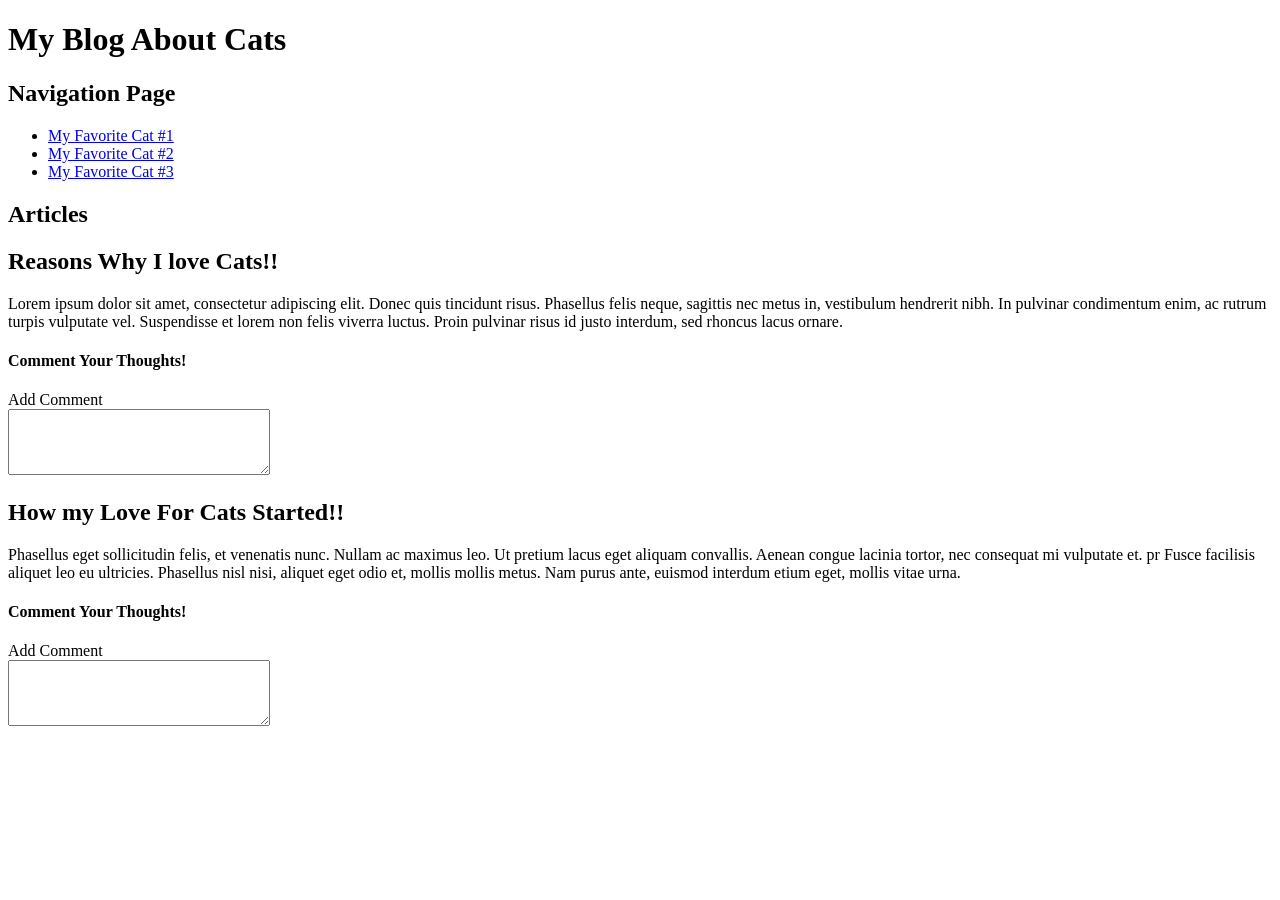
==== index.html @ a19dbd64 "output one" ====
<!DOCTYPE html>
<html>

	</head>
	<body>
	<div>
	
	<header>
		<h1>My Blog About Cats</h1>
		
	<nav>
		<h2>Navigation Page</h2>
		<ul>
		
		<li><a href="https://unsplash.com/s/photos/orange-cat">My Favorite Cat #1</a></li>
		<li><a href="https://en.wikipedia.org/wiki/Tabby_cat">My Favorite Cat #2</a></li>
		<li><a href="https://en.wikipedia.org/wiki/Persian_cat">My Favorite Cat #3</a></li>
		</ul>

	<main> 
	
	<h1>Articles</h1>
	
		<section>
			<h2> Reasons Why I love Cats!! </h2>
			
			<article> 
			<p> Lorem ipsum dolor sit amet, consectetur adipiscing elit.
			Donec quis tincidunt risus. Phasellus felis neque, sagittis nec metus in, vestibulum hendrerit nibh. 
			In pulvinar condimentum enim, ac rutrum turpis vulputate vel. 
			Suspendisse et lorem non felis viverra luctus. Proin pulvinar risus id justo interdum, sed rhoncus lacus ornare.
			</p>
			
			<h4> Comment Your Thoughts! </h4>
			<label for="comment">Add Comment</label>
			<br>
			<textarea id="comment" name="comment" rows="4" cols="30">
			</textarea>
			
		<section>
			<h2> How my Love For Cats Started!! </h2>
			
			<article> 
			<p> 
			 Phasellus eget sollicitudin felis, et venenatis nunc. 
			 Nullam ac maximus leo. Ut pretium lacus eget aliquam convallis.
			 Aenean congue lacinia tortor, nec consequat mi vulputate et. 
pr			 Fusce facilisis aliquet leo eu ultricies. Phasellus nisl nisi, aliquet eget odio et, mollis mollis metus. 
			 Nam purus ante, euismod interdum etium eget, mollis vitae urna.
			</p>
			
			<h4> Comment Your Thoughts! </h4>
			<label for="comment">Add Comment</label>
			<br>
			<textarea id="comment" name="comment" rows="4" cols="30">
			</textarea>
			
			
	</div>	
	</body>
</html>
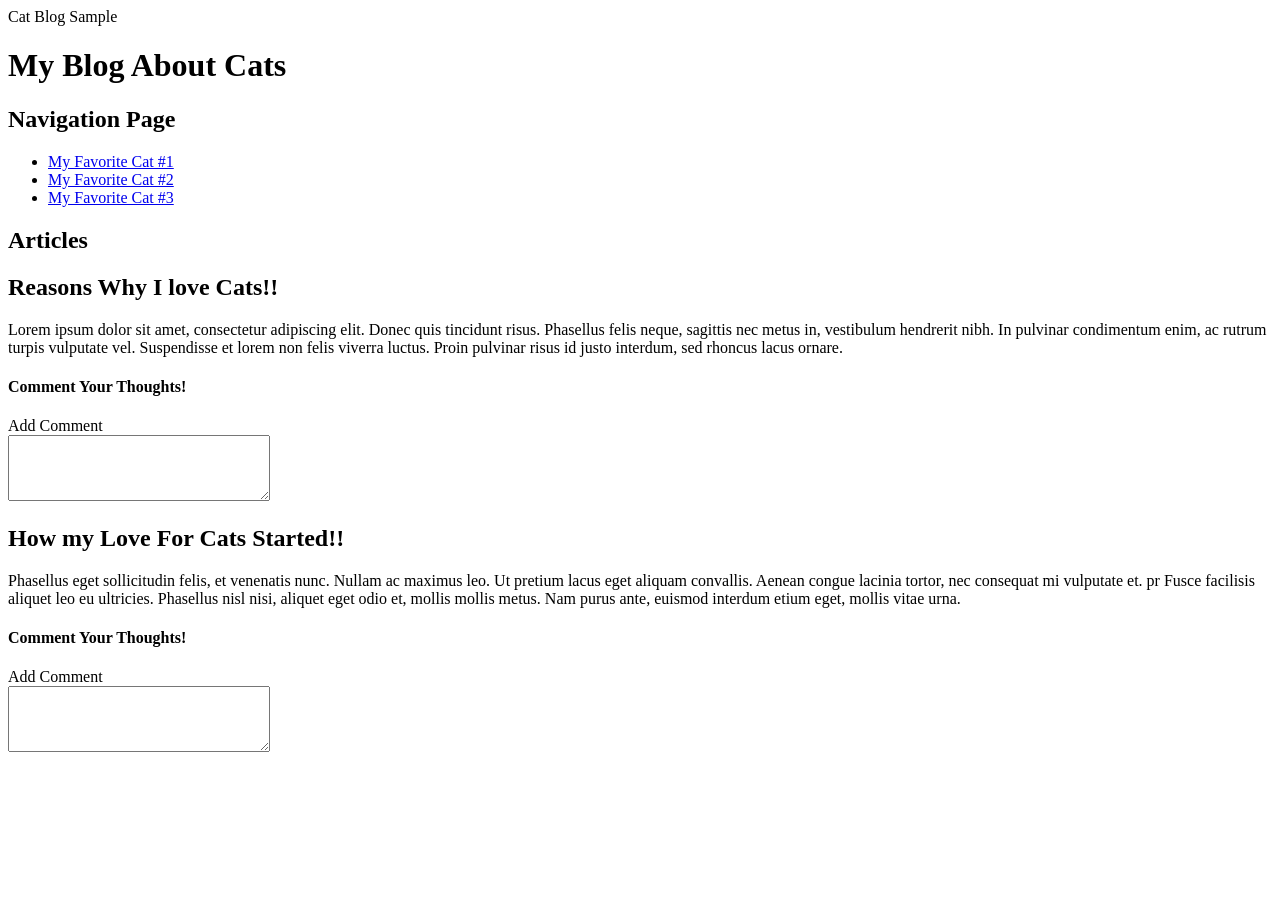
==== commit ed4b67db: "Output #1 (Resubmission) - fixed <head> </head>" ====
--- a/index.html
+++ b/index.html
@@ -1,7 +1,10 @@
 <!DOCTYPE html>
 <html>
 
+	<head>
+	Cat Blog Sample
 	</head>
+	
 	<body>
 	<div>
 	
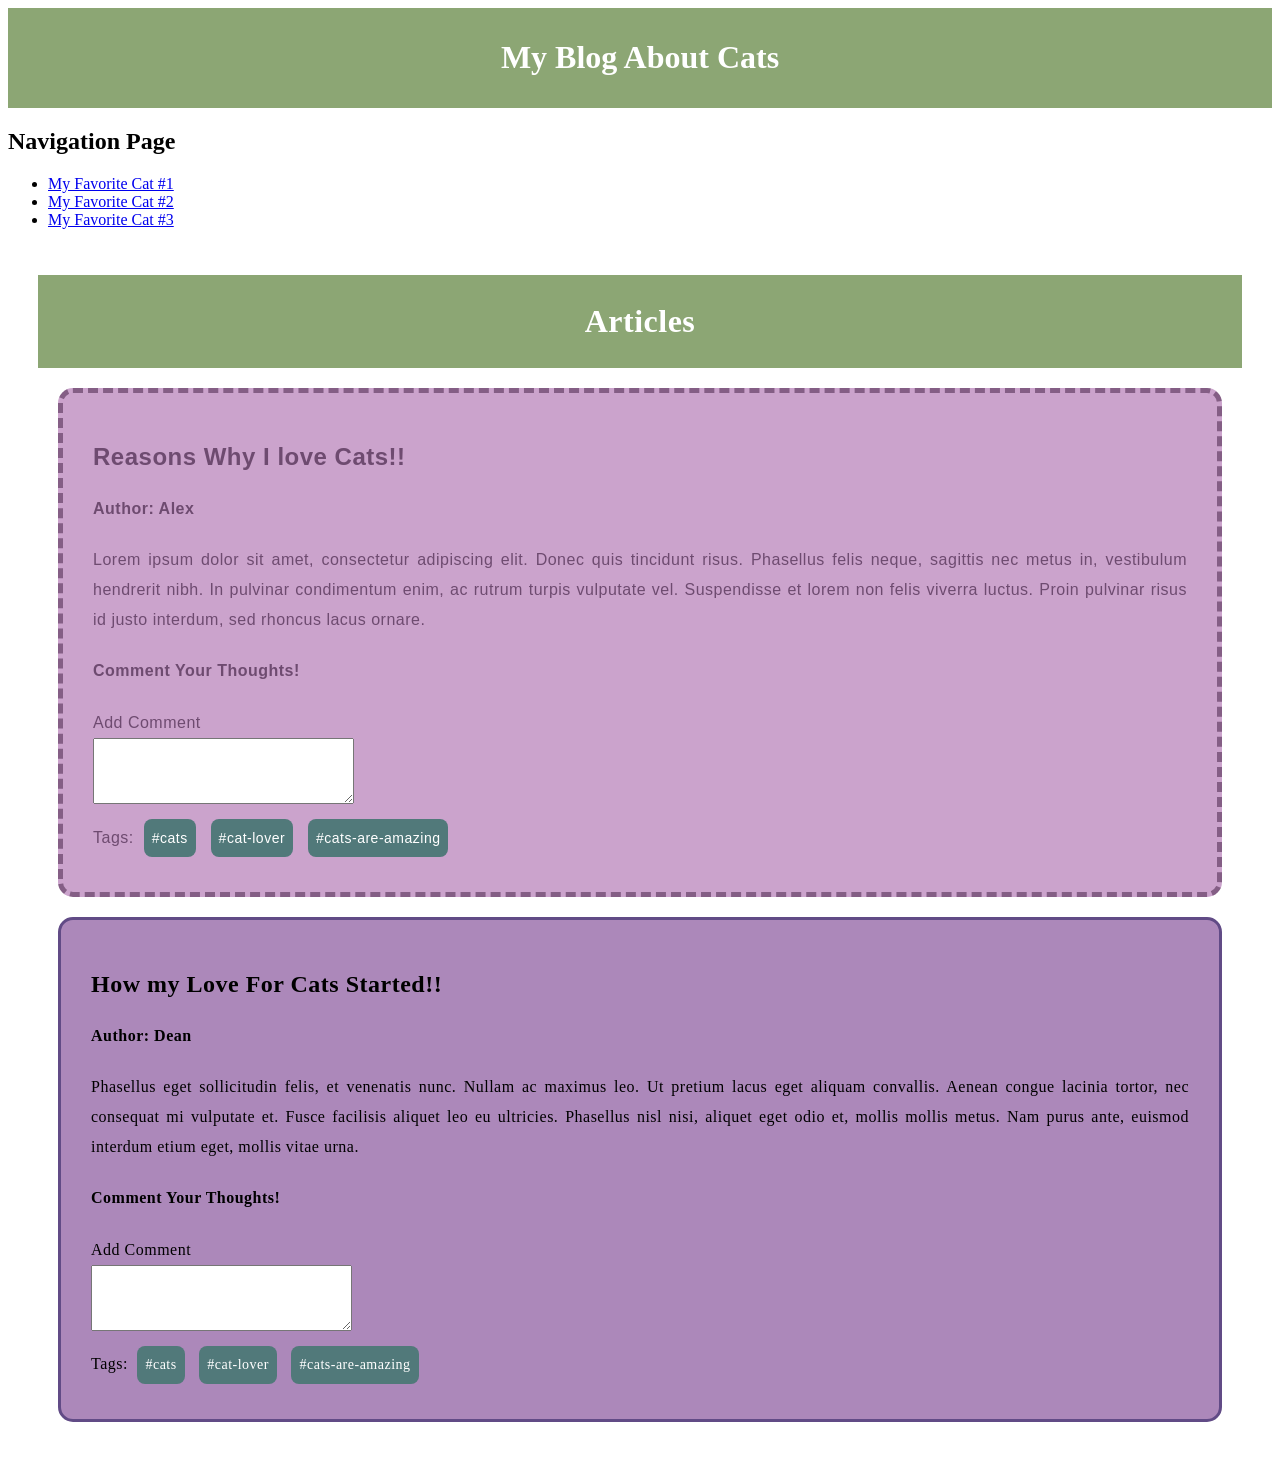
==== commit c3931b9e: "Asynchronous Task #1 - Resubmission Asynchronous Task #1" ====
--- a/index.html
+++ b/index.html
@@ -1,64 +1,65 @@
 <!DOCTYPE html>
+
 <html>
+    <head>
+        <title>Cat Blog Sample</title>
+		<link rel="stylesheet" href="style.css">
+    </head>
+    
+    <body>
+        <header id="blog-header">
+            <h1>My Blog About Cats</h1>
+        </header>
+            
+        <nav>
+            <h2>Navigation Page</h2>
+            <ul>
+                <li><a href="https://unsplash.com/s/photos/orange-cat">My Favorite Cat #1</a></li>
+                <li><a href="https://en.wikipedia.org/wiki/Tabby_cat">My Favorite Cat #2</a></li>
+                <li><a href="https://en.wikipedia.org/wiki/Persian_cat">My Favorite Cat #3</a></li>
+            </ul>
+        </nav>
 
-	<head>
-	Cat Blog Sample
-	</head>
-	
-	<body>
-	<div>
-	
-	<header>
-		<h1>My Blog About Cats</h1>
-		
-	<nav>
-		<h2>Navigation Page</h2>
-		<ul>
-		
-		<li><a href="https://unsplash.com/s/photos/orange-cat">My Favorite Cat #1</a></li>
-		<li><a href="https://en.wikipedia.org/wiki/Tabby_cat">My Favorite Cat #2</a></li>
-		<li><a href="https://en.wikipedia.org/wiki/Persian_cat">My Favorite Cat #3</a></li>
-		</ul>
+        <main id="blog">
+            <header id="blog-header">
+                <h1>Articles</h1>
+            </header>
 
-	<main> 
-	
-	<h1>Articles</h1>
-	
-		<section>
-			<h2> Reasons Why I love Cats!! </h2>
-			
-			<article> 
-			<p> Lorem ipsum dolor sit amet, consectetur adipiscing elit.
-			Donec quis tincidunt risus. Phasellus felis neque, sagittis nec metus in, vestibulum hendrerit nibh. 
-			In pulvinar condimentum enim, ac rutrum turpis vulputate vel. 
-			Suspendisse et lorem non felis viverra luctus. Proin pulvinar risus id justo interdum, sed rhoncus lacus ornare.
-			</p>
-			
-			<h4> Comment Your Thoughts! </h4>
-			<label for="comment">Add Comment</label>
-			<br>
-			<textarea id="comment" name="comment" rows="4" cols="30">
-			</textarea>
-			
-		<section>
-			<h2> How my Love For Cats Started!! </h2>
-			
-			<article> 
-			<p> 
-			 Phasellus eget sollicitudin felis, et venenatis nunc. 
-			 Nullam ac maximus leo. Ut pretium lacus eget aliquam convallis.
-			 Aenean congue lacinia tortor, nec consequat mi vulputate et. 
-pr			 Fusce facilisis aliquet leo eu ultricies. Phasellus nisl nisi, aliquet eget odio et, mollis mollis metus. 
-			 Nam purus ante, euismod interdum etium eget, mollis vitae urna.
-			</p>
-			
-			<h4> Comment Your Thoughts! </h4>
-			<label for="comment">Add Comment</label>
-			<br>
-			<textarea id="comment" name="comment" rows="4" cols="30">
-			</textarea>
-			
-			
-	</div>	
-	</body>
+            <section>
+                <article class="article" data-author="Alex">
+                    <h2>Reasons Why I love Cats!!</h2>
+                    <h4>Author: Alex</h4>
+                    <p>Lorem ipsum dolor sit amet, consectetur adipiscing elit. Donec quis tincidunt risus. Phasellus felis neque, sagittis nec metus in, vestibulum hendrerit nibh. In pulvinar condimentum enim, ac rutrum turpis vulputate vel. Suspendisse et lorem non felis viverra luctus. Proin pulvinar risus id justo interdum, sed rhoncus lacus ornare.</p>
+                    
+                    <h4>Comment Your Thoughts!</h4>
+                    <label for="comment1">Add Comment</label><br>
+                    <textarea id="comment1" name="comment" rows="4" cols="30"></textarea><br>
+
+                    <div> 
+                        Tags:    
+                        <span class="tag">#cats</span>
+                        <span class="tag">#cat-lover</span>
+                        <span class="tag">#cats-are-amazing</span>
+                    </div>
+                </article>
+                
+                <article class="article" data-author="Dean">
+                    <h2>How my Love For Cats Started!!</h2>
+                    <h4>Author: Dean</h4>
+                    <p>Phasellus eget sollicitudin felis, et venenatis nunc. Nullam ac maximus leo. Ut pretium lacus eget aliquam convallis. Aenean congue lacinia tortor, nec consequat mi vulputate et. Fusce facilisis aliquet leo eu ultricies. Phasellus nisl nisi, aliquet eget odio et, mollis mollis metus. Nam purus ante, euismod interdum etium eget, mollis vitae urna.</p>
+                    
+                    <h4>Comment Your Thoughts!</h4>
+                    <label for="comment2">Add Comment</label><br>
+                    <textarea id="comment2" name="comment" rows="4" cols="30"></textarea><br>
+                    
+                    <div> 
+                        Tags:    
+                        <span class="tag">#cats</span>
+                        <span class="tag">#cat-lover</span>
+                        <span class="tag">#cats-are-amazing</span>
+                    </div>
+                </article>
+            </section>
+        </main>
+    </body>
 </html>
--- a/style.css
+++ b/style.css
@@ -0,0 +1,48 @@
+   #blog-header {
+                background-color: #8CA674;
+                color: white;
+                padding: 10px;
+                text-align: center;
+            }
+            
+            #blog {
+                padding: 30px;
+                text-align: justify;
+                letter-spacing: 0.5px; 
+                line-height: 30px;
+            }
+
+            .article {
+                background-color: #AC88BA;
+                padding: 30px;
+                margin: 20px;
+                border: 3px solid #614B86;
+                border-radius: 15px; 
+            }
+
+            .tag {
+                color: white;
+                background-color: #51797A; 
+                padding: 4px 8px;
+                border-radius: 8px;
+                margin: 5px; 
+                font-size: 14px; 
+                display: inline-block;
+            }
+
+            .article[data-author="Alex"] {
+                color: #6E4B70;
+                border-style: dashed; 
+                background-color: #CBA3CC; 
+                border-color: #845E85;
+                border-width: 5px;
+    
+            }
+
+            .article:nth-child(odd) {
+                font-family: Arial; 
+            }
+            
+            .article:nth-child(even) {
+                font-family: Verdana; 
+            }
